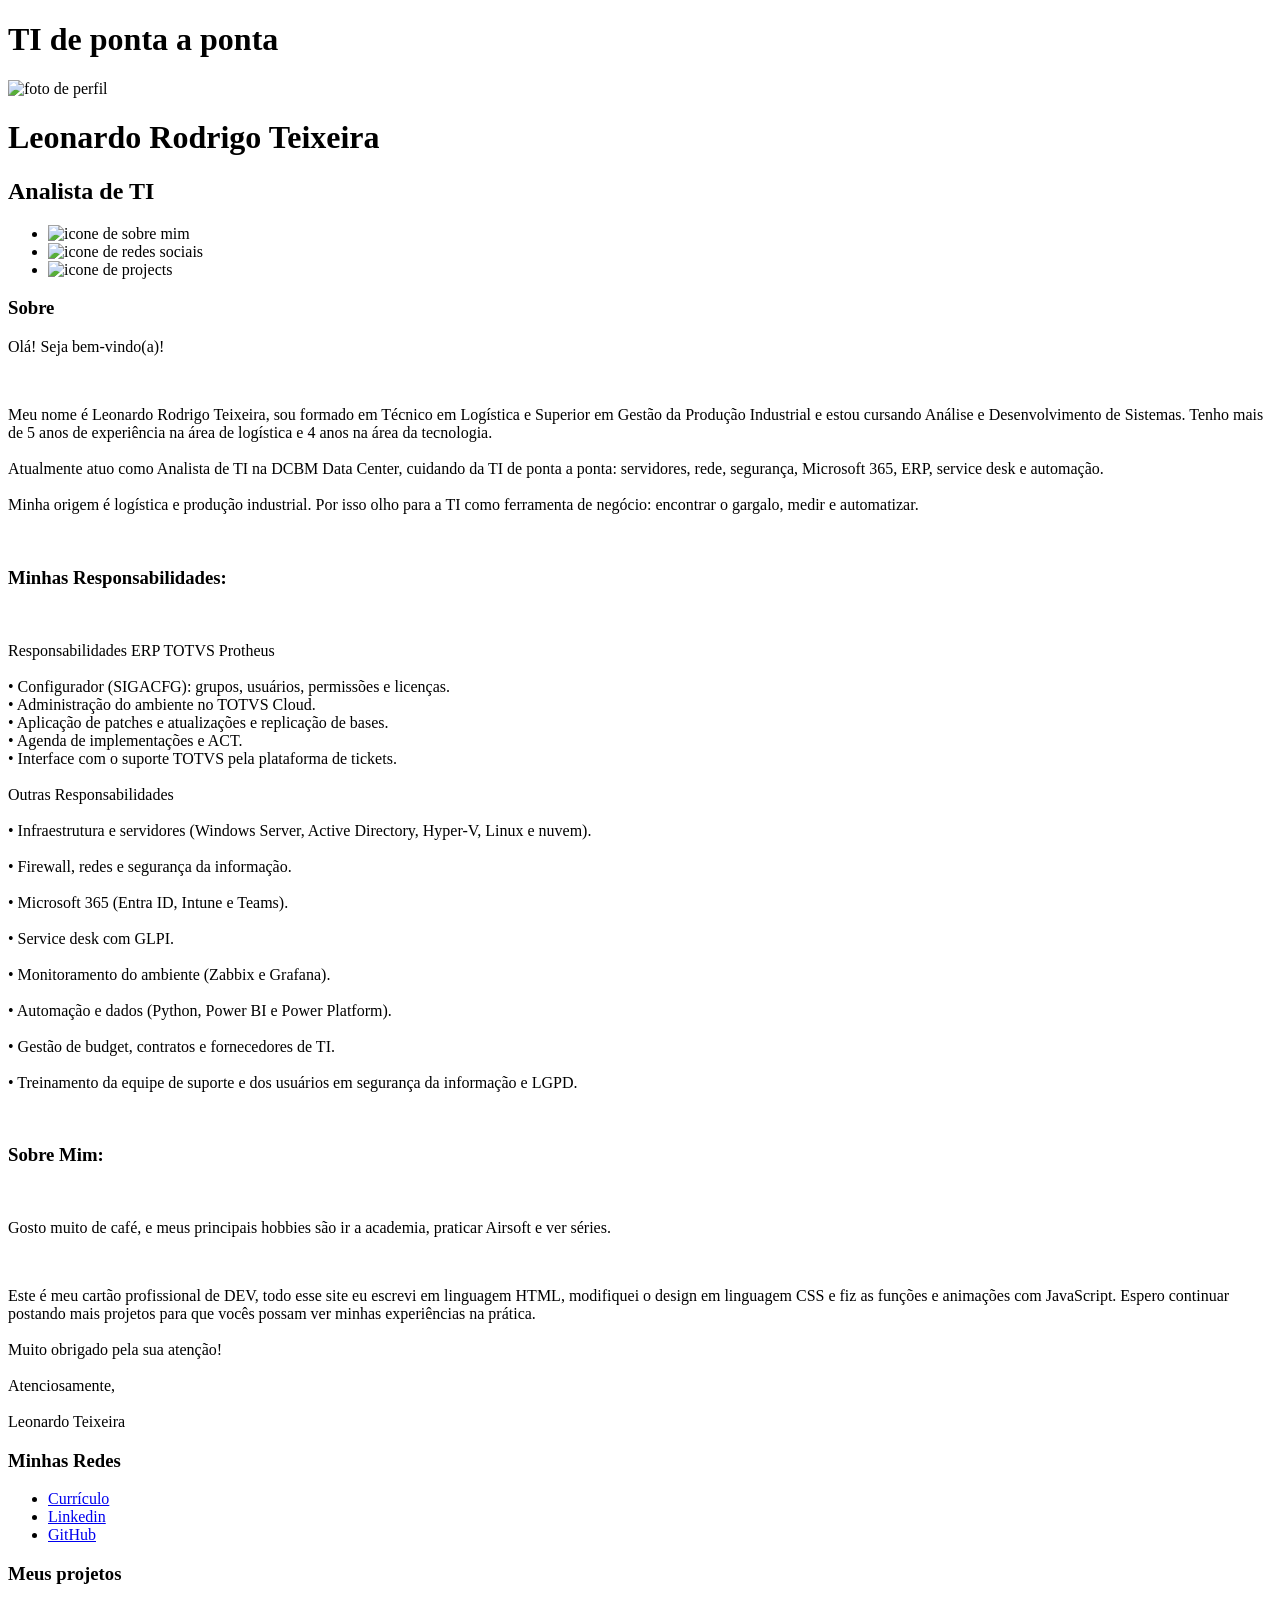
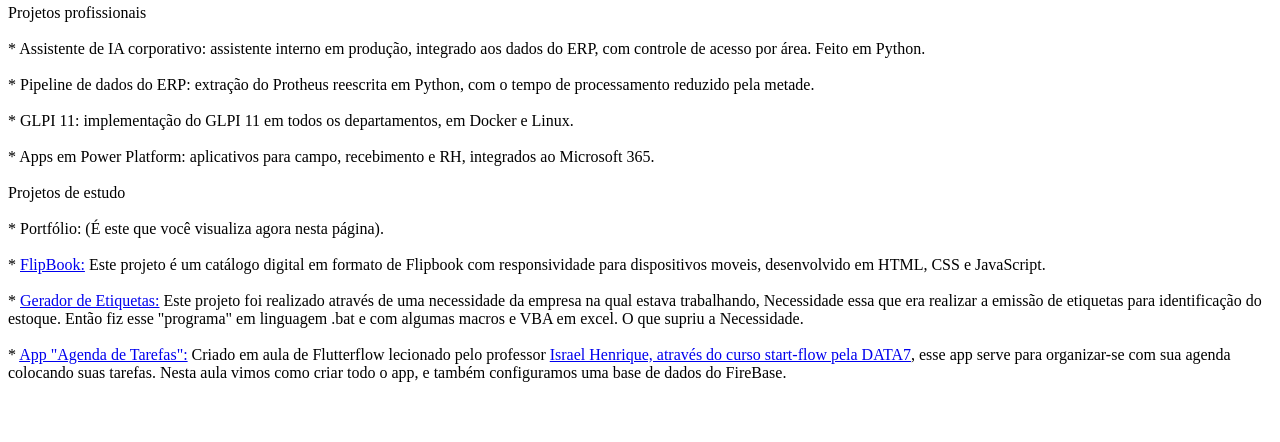
==== index.html @ 3293ea88 "Refactor index.html for improved structure and contentAtualiza conteúdo do portfólio e adiciona títu" ====
<!DOCTYPE html>
<html lang="pt-BR">

<head>
    <meta charset="UTF-8">
    <meta http-equiv="X-UA-Compatible" content="IE=edge">
    <meta name="viewport" content="width=device-width, initial-scale=1.0">

    <link rel="preconnect" href="https://fonts.googleapis.com">
    <link rel="preconnect" href="https://fonts.gstatic.com" crossorigin>
    <link href="https://fonts.googleapis.com/css2?family=VT323&display=swap" rel="stylesheet">

    <link rel="stylesheet" href="./src/css/reset.css">
    <link rel="stylesheet" href="./src/css/estilos.css">
    <link rel="stylesheet" href="./src/css/rolagem.css">

    <title>Portfólio - Leonardo Teixeira</title>
</head>

<body>
    <h1 class="titulo-topo">TI de <span>ponta a ponta</span></h1>

    <main class="cartao">
        <div class="minhas-informacoes">
            <img src="./src/imagens/foto-perfil-minip.jpeg" alt="foto de perfil">
            <h1 class="nome">Leonardo Rodrigo Teixeira</h1>
            <h2 class="cargo">Analista de TI</h2>
        </div>

        <div class="conteudo">
            <ul class="abas">
                <li class="aba selecionada" id="aba01">
                    <img src="./src/imagens/sobre.gif" alt="icone de sobre mim">
                </li>
                <li class="aba" id="aba02">
                    <img src="./src/imagens/coracao.gif" alt="icone de redes sociais">
                </li>
                <li class="aba" id="aba03">
                    <img src="./src/imagens/icon-servicos.gif" alt="icone de projects">
                </li>
            </ul>
        </div>

        <div class="informacoes-abas">
            <div class="informacao selecionada" id="inf-aba01">
                <h3 class="sub-titulo">Sobre</h3>

                <div class="descricao">
                    <p>
                        Olá! Seja bem-vindo(a)!
                    </p>
                    <br>
                    <p>
                        Meu nome é <span>Leonardo Rodrigo Teixeira</span>, sou formado em
                        Técnico em Logística e Superior em Gestão da Produção Industrial e estou cursando Análise e Desenvolvimento de Sistemas.
                        Tenho mais de 5 anos de experiência na área de logística e 4 anos na área da tecnologia.
                        <br><br>
                        Atualmente atuo como <span>Analista de TI</span> na <span>DCBM Data Center</span>, cuidando da TI de ponta a ponta:
                        servidores, rede, segurança, Microsoft 365, ERP, service desk e automação.
                        <br><br>
                        Minha origem é logística e produção industrial. Por isso olho para a TI como ferramenta de negócio:
                        encontrar o gargalo, medir e automatizar.
                        <br>
                    </p>
                    <br>
                    <p>
                    <h3>Minhas Responsabilidades:</h3>
                    </p>
                    <br>
                    <p>
                        Responsabilidades ERP <span>TOTVS Protheus</span>
                        <br><br>
                        • Configurador (SIGACFG): grupos, usuários, permissões e licenças.<br>
                        • Administração do ambiente no <span>TOTVS Cloud</span>.<br>
                        • Aplicação de patches e atualizações e replicação de bases.<br>
                        • Agenda de implementações e ACT.<br>
                        • Interface com o suporte TOTVS pela plataforma de tickets.<br>
                        <br>
                        Outras Responsabilidades
                        <br><br>
                        • Infraestrutura e servidores (<span>Windows Server</span>, <span>Active Directory</span>, <span>Hyper-V</span>, <span>Linux</span> e nuvem).
                        <br><br>
                        • Firewall, redes e segurança da informação.
                        <br><br>
                        • <span>Microsoft 365</span> (Entra ID, Intune e Teams).
                        <br><br>
                        • Service desk com <span>GLPI</span>.
                        <br><br>
                        • Monitoramento do ambiente (<span>Zabbix</span> e <span>Grafana</span>).
                        <br><br>
                        • Automação e dados (<span>Python</span>, <span>Power BI</span> e <span>Power Platform</span>).
                        <br><br>
                        • Gestão de budget, contratos e fornecedores de TI.
                        <br><br>
                        • Treinamento da equipe de suporte e dos usuários em segurança da informação e LGPD.
                    </p>
                    <br>
                    <p>
                    <h3>Sobre Mim:</h3>
                    </p>
                    <br>
                    <p>
                        Gosto muito de café, e meus principais hobbies são ir a academia, praticar
                        Airsoft e ver séries.
                    </p>
                    <br>
                    <p>
                        Este é meu cartão profissional de DEV, todo esse site eu escrevi em linguagem <span>HTML</span>,
                        modifiquei o design em linguagem <span>CSS</span> e fiz as funções e animações com
                        <span>JavaScript</span>.
                        Espero continuar postando mais projetos para que vocês
                        possam ver minhas experiências na prática.
                        <br><br>
                        Muito obrigado pela sua atenção!
                        <br><br>
                        Atenciosamente,
                        <br><br>
                        Leonardo Teixeira
                    </p>
                </div>
            </div>

            <div class="informacao" id="inf-aba02">
                <h3 class="sub-titulo">Minhas Redes</h3>

                <ul class="redes-sociais">
                    <li>
                        <a href="https://drive.google.com/file/d/1LVL7Fd6Y0irW6B9X0ijTb_p40_2glypR/view?usp=sharing"
                            target="_blank" class="curriculo">Currículo
                        </a>
                    </li>

                    <li>
                        <a href="https://www.linkedin.com/in/leonardo-teixeira-3244a6143/" target="_blank"
                            class="linkedin">Linkedin
                        </a>
                    </li>

                    <li>
                        <a href="https://github.com/LeoRTy" target="_blank" class="github">GitHub
                        </a>
                    </li>
                </ul>
            </div>

            <div class="informacao" id="inf-aba03">
                <h3 class="sub-titulo">Meus projetos</h3>

                <div class="meus-projetos">
                    <p>
                        Projetos profissionais
                        <br><br>

                        * <span>Assistente de IA corporativo:</span> assistente interno em produção, integrado aos dados do ERP,
                        com controle de acesso por área. Feito em <span>Python</span>.

                        <br><br>

                        * <span>Pipeline de dados do ERP:</span> extração do Protheus reescrita em <span>Python</span>,
                        com o tempo de processamento reduzido pela metade.

                        <br><br>

                        * <span>GLPI 11:</span> implementação do GLPI 11 em todos os departamentos, em <span>Docker</span> e <span>Linux</span>.

                        <br><br>

                        * <span>Apps em Power Platform:</span> aplicativos para campo, recebimento e RH, integrados ao Microsoft 365.

                        <br><br>
                        Projetos de estudo
                        <br><br>

                        * <span>Portfólio:</span> (É este que você visualiza agora nesta página).

                        <br><br>

                        * <a href="https://leorty.github.io/FlipBook/"
                           target="_blank"><span>FlipBook:</span></a> Este projeto é um catálogo digital em formato de Flipbook com responsividade para dispositivos moveis, desenvolvido em <span>HTML</span>, <span>CSS</span> e <span>JavaScript</span>.
                        <br><br>

                        * <a href="https://github.com/LeoRTy/Gerador-de-Etiquetas/tree/main"
                            target="_blank"><span>Gerador
                                de Etiquetas:</span></a> Este projeto foi realizado através de uma
                        necessidade da empresa na qual estava trabalhando, Necessidade essa que era realizar a emissão
                        de etiquetas para identificação do estoque. Então fiz esse "programa" em linguagem .bat e com algumas macros e VBA
                        em excel. O que supriu a Necessidade.

                        <br><br>

                        * <a href="https://agenda-tarefas-leorty.flutterflow.app/" target="_blank"><span>App
                                "Agenda de Tarefas":</span></a>
                        Criado em aula de Flutterflow lecionado pelo professor <a
                            href="https://data7apps.com.br/start-flow/" target="_blank"><span>Israel Henrique, através
                                do curso start-flow pela DATA7</span></a>, esse app serve para organizar-se com sua
                        agenda colocando suas tarefas.
                        Nesta aula vimos como criar todo o app, e também configuramos uma base de dados do FireBase.

                        <br><br>

                    </p>
                </div>
                <br>
            </div>

        </div>
    </main>

    <script src="./src/JS/index.js"></script>
</body>


</html>
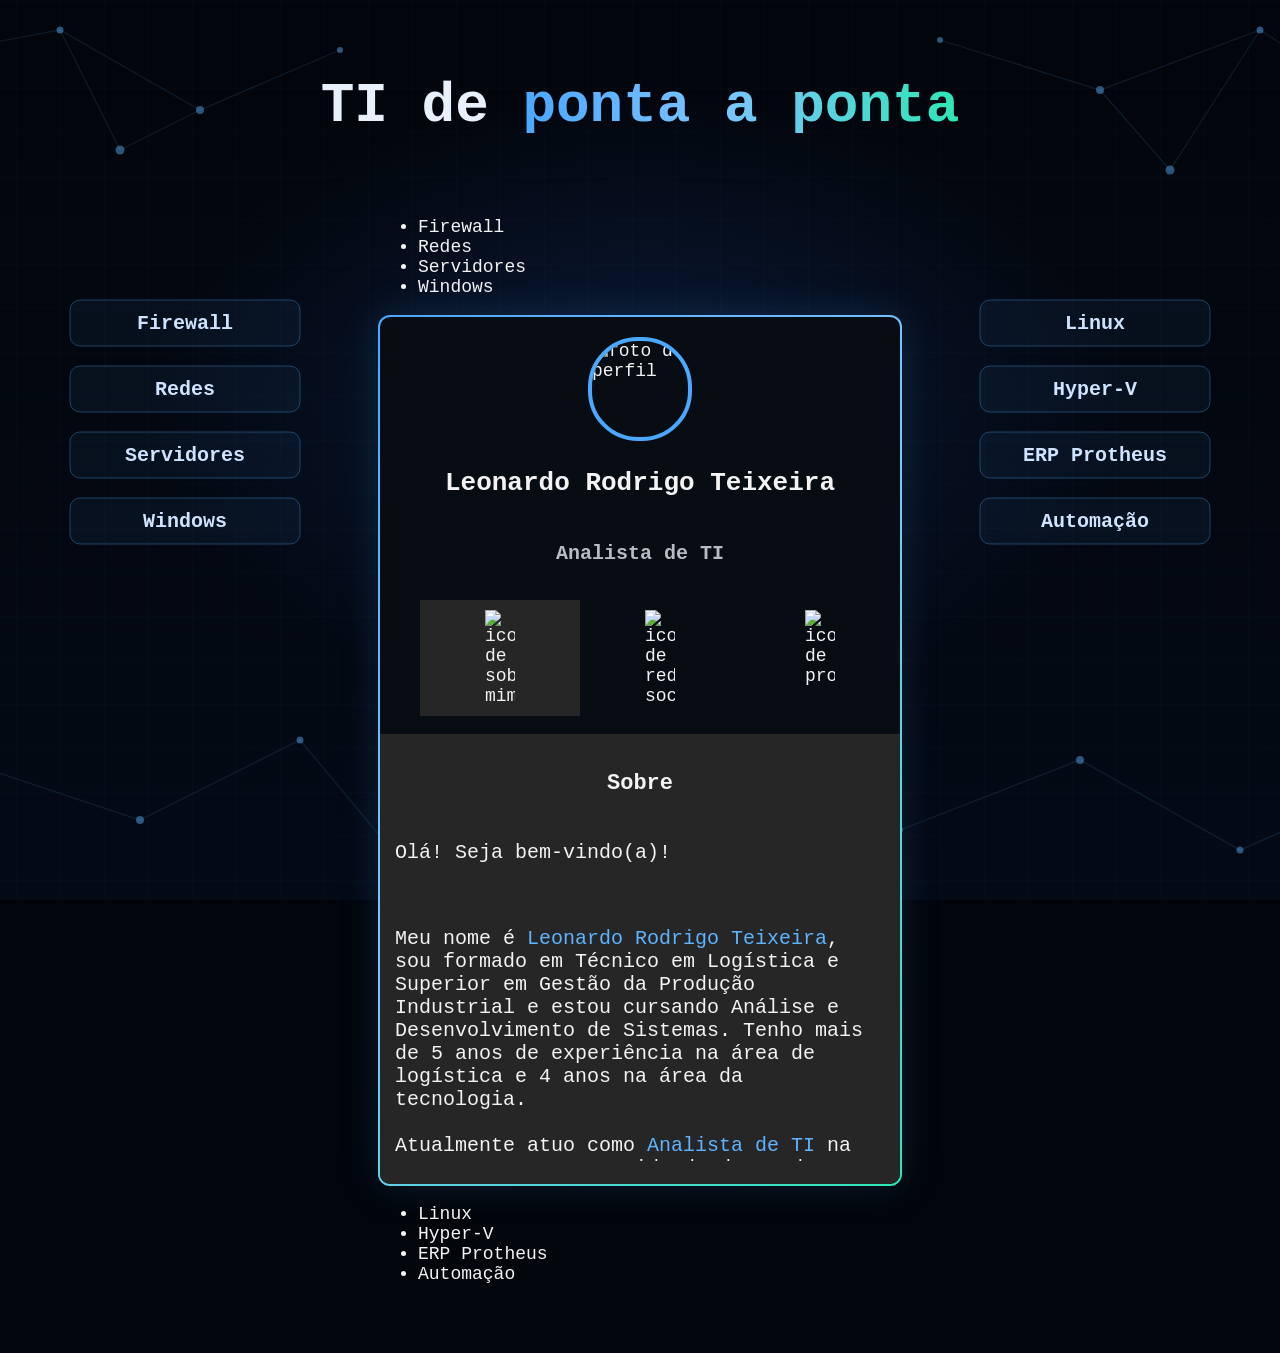
==== commit 4852599e: "Move os tópicos para colunas ao lado do cartão" ====
--- a/index.html
+++ b/index.html
@@ -19,6 +19,14 @@
 
 <body>
     <h1 class="titulo-topo">TI de <span>ponta a ponta</span></h1>
+
+    <div class="palco">
+    <ul class="topicos">
+        <li>Firewall</li>
+        <li>Redes</li>
+        <li>Servidores</li>
+        <li>Windows</li>
+    </ul>
 
     <main class="cartao">
         <div class="minhas-informacoes">
@@ -206,6 +214,14 @@
         </div>
     </main>
 
+    <ul class="topicos">
+        <li>Linux</li>
+        <li>Hyper-V</li>
+        <li>ERP Protheus</li>
+        <li>Automação</li>
+    </ul>
+    </div>
+
     <script src="./src/JS/index.js"></script>
 </body>
 
--- a/src/css/estilos.css
+++ b/src/css/estilos.css
@@ -0,0 +1,217 @@
+body {
+    background-color: #02050b;
+    background-image:
+        url(../imagens/fundo-rede.svg),
+        radial-gradient(ellipse 700px 450px at 50% 45%, #0a1a36 0%, transparent 70%),
+        linear-gradient(180deg, #02050b 0%, #040a16 100%);
+    background-repeat: no-repeat;
+    background-size: cover;
+    background-position: center;
+    background-attachment: fixed;
+
+    font-family: 'VT323', monospace;
+    color: #f3f3f3;
+    font-size: 18px;
+    display: flex;
+    flex-direction: column;
+    justify-content: center;
+    align-items: center;
+    gap: 24px;
+    min-height: 100vh;
+    padding: 30px;
+}
+
+.titulo-topo {
+    font-family: Consolas, 'Courier New', monospace;
+    font-size: clamp(30px, 5vw, 56px);
+    font-weight: 700;
+    color: #e8f0fb;
+    text-align: center;
+    line-height: 1.1;
+}
+
+.titulo-topo span {
+    background: linear-gradient(90deg, #4aa8ff 0%, #7cc4ff 45%, #2ee6b6 100%);
+    -webkit-background-clip: text;
+    background-clip: text;
+    color: transparent;
+}
+
+.cartao {
+    width: 100%;
+    max-width: 520px;
+    border: 2px solid transparent;
+    border-radius: 12px;
+    background: linear-gradient(#070d12, #070d12) padding-box,
+        linear-gradient(135deg, #4aa8ff, #7cc4ff 45%, #2ee6b6) border-box;
+    box-shadow: 0 0 40px rgba(74, 168, 255, 0.15);
+    overflow: hidden;
+}
+
+.cartao .abas img {
+    width: 30px;
+}
+
+.cartao .minhas-informacoes {
+    padding-top: 20px;
+    display: flex;
+    flex-direction: column;
+    align-items: center;
+    gap: 10px;
+}
+
+.cartao .minhas-informacoes img {
+    width: 96px;
+    height: 96px;
+    border-radius: 50px;
+    border: 4px solid #4aa8ff;
+}
+
+.cartao .minhas-informacoes .nome {
+    font-size: 26px;
+}
+
+.cartao .minhas-informacoes .cargo {
+    font-size: 20px;
+    color: #b8bbc5;
+}
+
+.cartao .conteudo {
+    margin-top: 15px;
+}
+
+.cartao .abas {
+    display: flex;
+}
+
+.cartao .abas .aba {
+    width: 50%;
+    display: flex;
+    justify-content: center;
+    padding: 10px 0;
+    cursor: pointer;
+    transition: background-color 0.2s ease-in-out;
+}
+
+.cartao .abas .aba.selecionada {
+    background-color: #262626;
+}
+
+.cartao .informacoes-abas {
+    background-color: #262626;
+}
+
+.cartao .abas .aba:hover {
+    background-color: #414141;
+}
+
+.informacoes-abas .informacao {
+    min-height: clamp(260px, calc(100vh - 480px), 440px);
+    padding: 15px;
+    display: none
+}
+
+.informacoes-abas .projects {
+    min-height: 260px;
+    padding: 15px;
+    display: none
+}
+
+.informacoes-abas .informacao.selecionada {
+    display: block;
+}
+
+.informacoes-abas .sub-titulo {
+    font-size: 22px;
+    margin-bottom: 25px;
+    text-align: center;
+}
+
+.informacoes-abas .descricao {
+    font-size: 20px;
+    max-height: clamp(180px, calc(100vh - 560px), 360px);
+    overflow-y: auto;
+    padding-right: 15px;
+}
+
+.informacoes-abas .aba .projects {
+    font-size: 20px;
+    max-height: 180px;
+    overflow-y: auto;
+    padding-right: 15px;
+}
+
+.informacoes-abas .descricao span {
+    color: #5fb3ff;
+}
+
+.informacoes-abas .informacao span {
+    color: #5fb3ff;
+}
+
+.redes-sociais {
+    display: flex;
+    flex-direction: column;
+    gap: 25px;
+    align-items: center;
+    max-height: 180px;
+}
+
+.redes-sociais li a {
+    background-color: red;
+    width: 250px;
+    display: block;
+    color: #f3f3f3;
+    text-align: center;
+    padding: 10px;
+    font-size: 20px;
+    transition: opacity 0.3s ease-in-out;
+}
+
+.redes-sociais li a:hover {
+    opacity: 0.8;
+}
+
+.redes-sociais .curriculo {
+    background-color: #06c185;
+    border: 2px solid #070d12;
+    border-radius: 50px;
+}
+
+.redes-sociais .linkedin {
+    background-color: #1d87bd;
+    border: 2px solid #070d12;
+    border-radius: 50px;
+}
+
+.redes-sociais .github {
+    background-color: #545454;
+    border: 2px solid #070d12;
+    border-radius: 50px;
+}
+
+.informacoes-abas .projects {
+    font-size: 20px;
+    max-height: 180px;
+    overflow-y: auto;
+    padding: 15px;
+}
+
+.meus-projetos {
+    font-size: 20px;
+    max-height: clamp(180px, calc(100vh - 560px), 360px);
+    overflow-y: auto;
+    padding: 15px;
+}
+
+@media (max-width: 600px) {
+    body {
+        padding: 24px 16px;
+        gap: 16px;
+    }
+
+    .informacoes-abas .descricao,
+    .meus-projetos {
+        max-height: 55vh;
+    }
+}
--- a/src/css/rolagem.css
+++ b/src/css/rolagem.css
@@ -0,0 +1,20 @@
+/* Works on Firefox */
+* {
+    scrollbar-width: thin;
+    scrollbar-color: #4aa8ff #070d12;
+  }
+  
+  /* Works on Chrome, Edge, and Safari */
+  *::-webkit-scrollbar {
+    width: 12px;
+  }
+  
+  *::-webkit-scrollbar-track {
+    background: #070d12;
+  }
+  
+  *::-webkit-scrollbar-thumb {
+    background-color: #4aa8ff;
+    border-radius: 20px;
+    border: 3px solid #070d12;
+  }
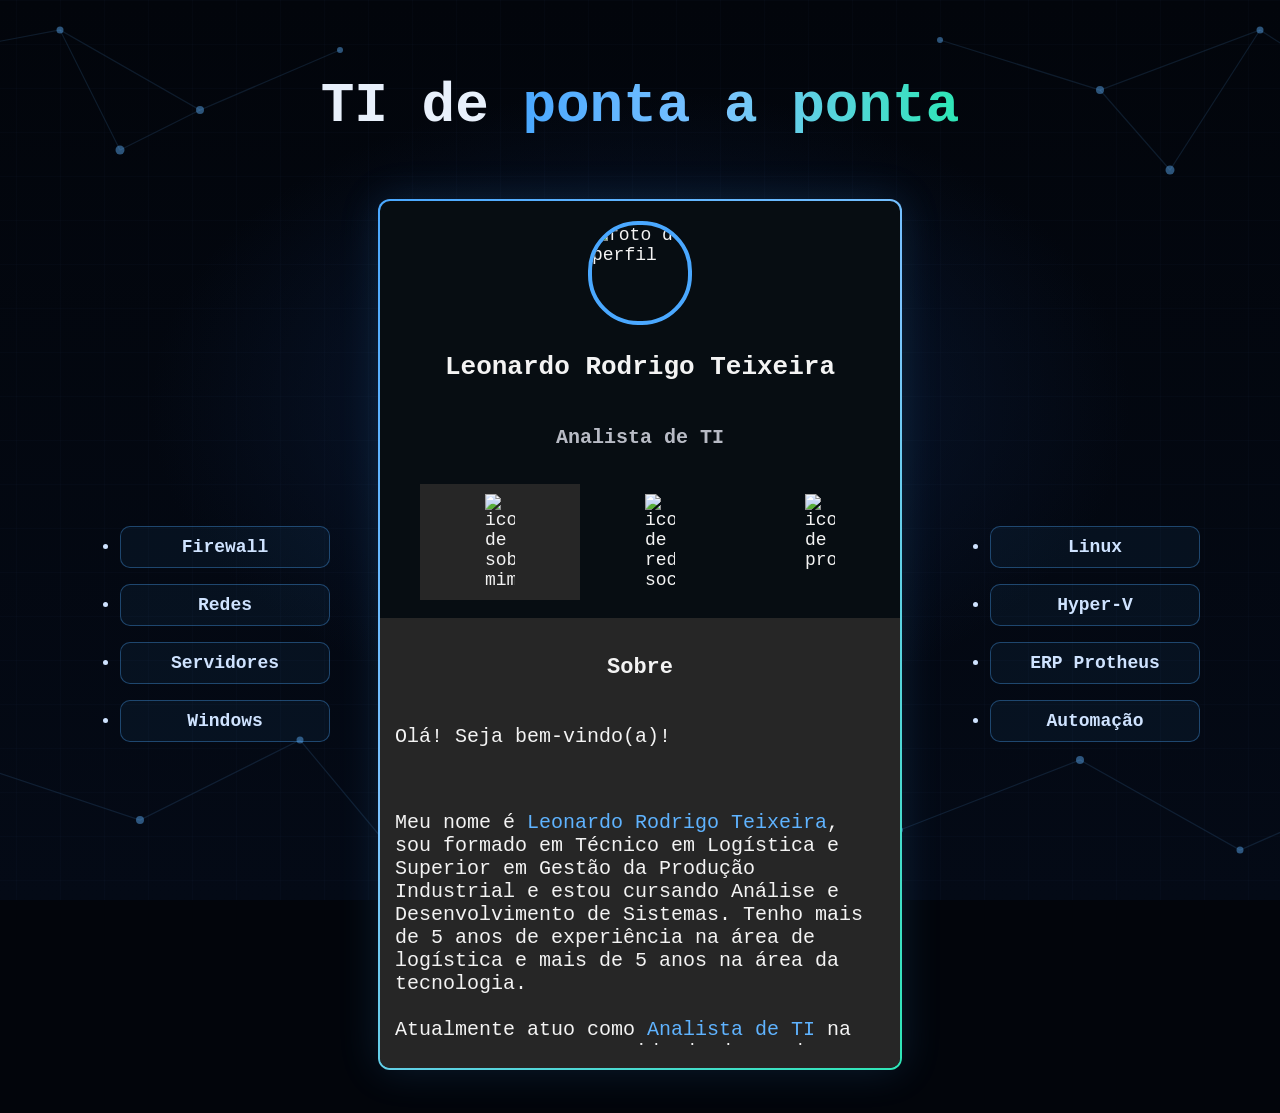
==== commit b4671767: "Atualiza anos de experiência" ====
--- a/index.html
+++ b/index.html
@@ -61,7 +61,7 @@
                     <p>
                         Meu nome é <span>Leonardo Rodrigo Teixeira</span>, sou formado em
                         Técnico em Logística e Superior em Gestão da Produção Industrial e estou cursando Análise e Desenvolvimento de Sistemas.
-                        Tenho mais de 5 anos de experiência na área de logística e 4 anos na área da tecnologia.
+                        Tenho mais de 5 anos de experiência na área de logística e mais de 5 anos na área da tecnologia.
                         <br><br>
                         Atualmente atuo como <span>Analista de TI</span> na <span>DCBM Data Center</span>, cuidando da TI de ponta a ponta:
                         servidores, rede, segurança, Microsoft 365, ERP, service desk e automação.
--- a/src/css/estilos.css
+++ b/src/css/estilos.css
@@ -37,6 +37,40 @@
     color: transparent;
 }
 
+.palco {
+    width: 100%;
+    display: flex;
+    justify-content: center;
+    align-items: center;
+    gap: 48px;
+}
+
+.topicos {
+    flex: 0 0 210px;
+    display: flex;
+    flex-direction: column;
+    gap: 16px;
+}
+
+.topicos li {
+    font-family: Consolas, 'Courier New', monospace;
+    font-size: 18px;
+    font-weight: 700;
+    color: #cfe3ff;
+    text-align: center;
+    padding: 10px 14px;
+    border-radius: 10px;
+    border: 1px solid rgba(74, 168, 255, 0.35);
+    background: rgba(74, 168, 255, 0.06);
+}
+
+/* Em telas menores os tópicos somem para não apertar o cartão */
+@media (max-width: 1100px) {
+    .topicos {
+        display: none;
+    }
+}
+
 .cartao {
     width: 100%;
     max-width: 520px;
